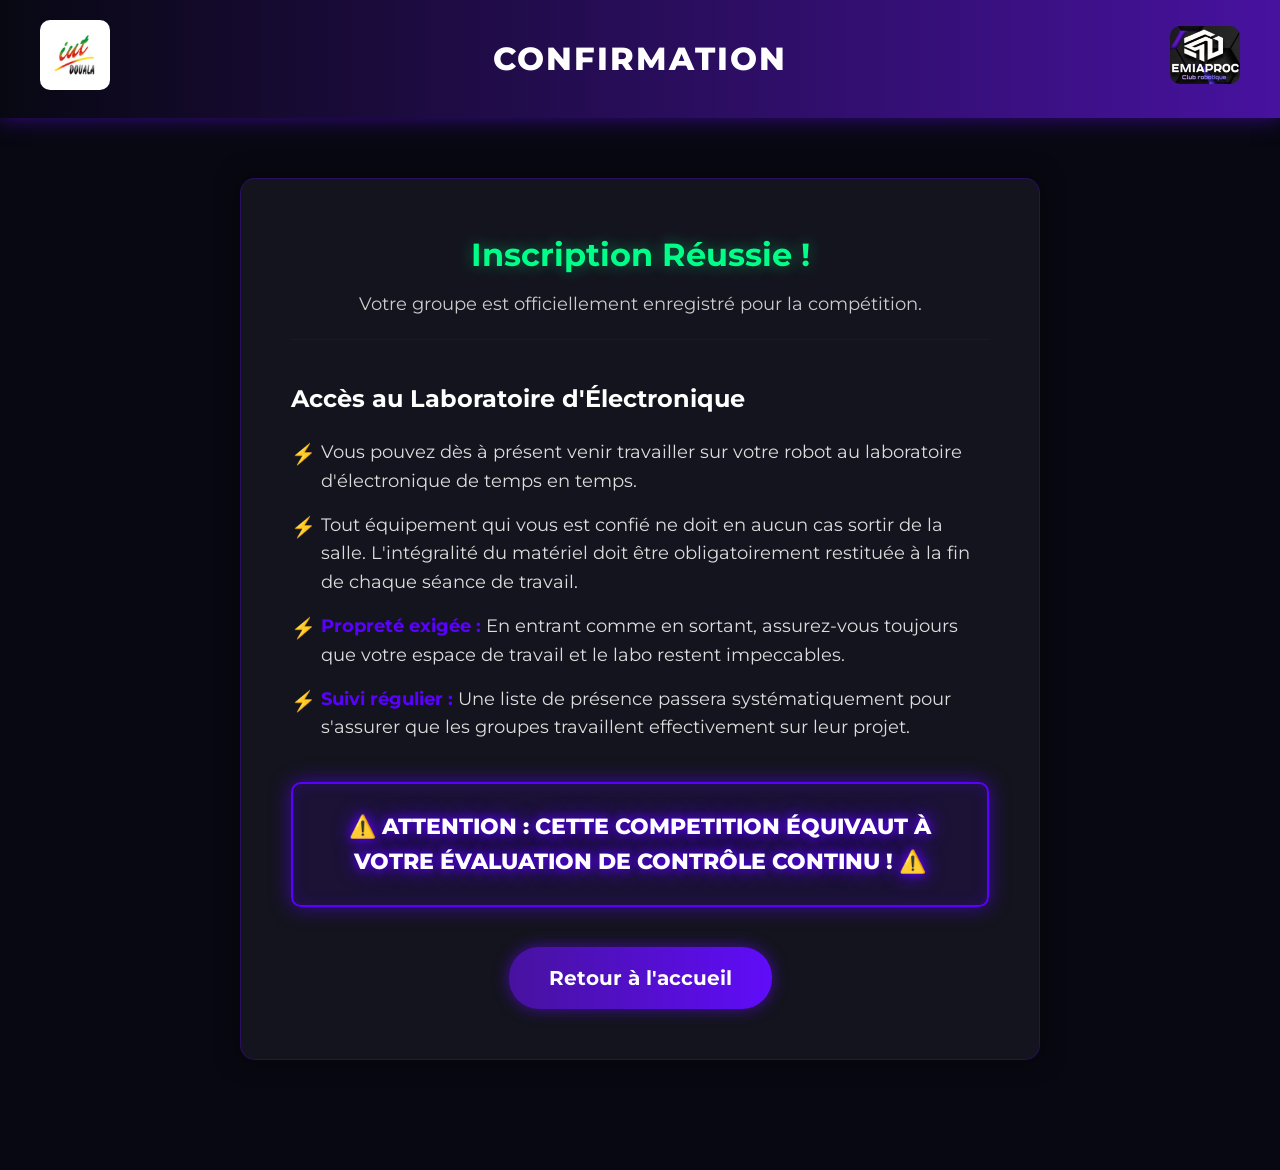
==== detail1.html @ 63fb0957 "competition geii" ====
<!DOCTYPE html>
<html lang="fr">
<head>
    <meta charset="UTF-8">
    <meta name="viewport" content="width=device-width, initial-scale=1.0">
    <title>Confirmation - Concours de Robotique GEII</title>
    <link href="https://fonts.googleapis.com/css2?family=Montserrat:wght@400;600;800&display=swap" rel="stylesheet">
    <link rel="stylesheet" href="style.css">
</head>
<body>

    <header>
        <div class="header-content">
            <div class="logo-container">
                <img src="image/iut logo.png" alt="Logo IUT de Douala">
            </div>
            <h1>CONFIRMATION</h1>
            <div class="logo-container">
                <img src="image/logo emiaproc.jpg" alt="Logo Club Robotique">
            </div>
        </div>
    </header>

    <section class="success-section">
        <div class="success-container">
            <div class="success-header">
                <h2> Inscription Réussie !</h2>
                <p>Votre groupe est officiellement enregistré pour la compétition.</p>
            </div>

            <div class="lab-rules">
                <h3>Accès au Laboratoire d'Électronique</h3>
                <ul>
                    <li>Vous pouvez dès à présent venir travailler sur votre robot au laboratoire d'électronique de temps en temps.</li>
                    <li>Tout équipement qui vous est confié ne doit en aucun cas sortir de la salle.
                         L'intégralité du matériel doit être obligatoirement restituée à la fin de chaque séance de travail.</li>
                    <li><strong>Propreté exigée :</strong> En entrant comme en sortant, assurez-vous toujours que votre espace de travail et le labo restent impeccables.</li>
                    <li><strong>Suivi régulier :</strong> Une liste de présence passera systématiquement pour s'assurer que les groupes travaillent effectivement sur leur projet.</li>
                </ul>
            </div>

            <div class="critical-warning">
                <p>⚠️ ATTENTION : CETTE COMPETITION ÉQUIVAUT À VOTRE ÉVALUATION DE CONTRÔLE CONTINU ! ⚠️</p>
            </div>

            <div class="cta-container" style="margin-top: 40px;">
                <a href="index.html" class="btn-gradient">Retour à l'accueil</a>
            </div>
        </div>
    </section>

</body>
</html>
---- style.css ----
/* ===== GLOBAL ===== */
*{
    margin:0;
    padding:0;
    box-sizing:border-box;
    font-family: 'Montserrat', sans-serif;
}

body{
    background-color:#080812;
    color:#ffffff;
    line-height:1.6;
    padding-bottom: 50px; /* Espace en bas de page */
}

/* ===== HEADER ===== */
header{
    background: linear-gradient(90deg,#080812,#47129f);
    padding:20px;
    box-shadow:0 0 20px rgba(96,12,249,0.5);
}

.header-content {
    display: flex;
    justify-content: space-between;
    align-items: center;
    max-width: 1200px;
    margin: 0 auto;
}

.logo-container img{
    width:70px; /* Taille ajustable pour les logos */
    border-radius:10px;
}

h1{
    font-weight:800;
    color:#ffffff;
    text-transform: uppercase;
    letter-spacing: 2px;
}

/* ===== HERO SECTION ===== */
.hero{
    position:relative;
    text-align:center;
}

.hero-image{
    width:100%;
    height:650px;
    object-fit:cover;
    opacity:0.4;
}

.hero-text{
    position:absolute;
    top:50%;
    left:50%;
    transform:translate(-50%,-50%);
    width: 100%;
}

.hero-text h2{
    font-size:55px;
    color:#ffffff;
    text-shadow:0 0 20px #600cf9, 0 0 40px #47129f;
}

.hero-text p{
    font-size:24px;
    color:#ccc;
    margin-top: 10px;
}

/* ===== SECTIONS GENERALES ===== */
section{
    padding:60px 10%;
}

section h2{
    margin-bottom:40px;
    font-size:36px;
    color:#600cf9; /* Violet plus clair pour lisibilité */
    text-align:center;
    text-shadow: 0 0 10px rgba(96,12,249,0.5);
}

/* ===== RÈGLES DU GROUPE ===== */
.rules-box {
    background: rgba(255, 255, 255, 0.05);
    border: 1px solid rgba(96,12,249,0.3);
    border-radius: 15px;
    padding: 30px;
    max-width: 800px;
    margin: 0 auto;
    box-shadow: 0 0 15px rgba(0,0,0,0.5);
}

.rules-box ul {
    list-style-type: none;
}

.rules-box li {
    font-size: 18px;
    margin-bottom: 15px;
    padding-left: 30px;
    position: relative;
}

.rules-box li::before {
    content: "▹";
    position: absolute;
    left: 0;
    color: #600cf9;
    font-size: 24px;
    font-weight: bold;
}

/* ===== IMAGES ROBOTS (EFFET GLOW & SCALE) ===== */
.robots-container {
    display: flex;
    justify-content: center;
    gap: 50px;
    flex-wrap: wrap;
}

.robot-frame {
    width: 400px; /* Taille fixe pour l'égalité des cadres */
    text-align: center;
}

.robot-frame img {
    width: 100%;
    height: 300px; /* Hauteur fixe pour que tout soit symétrique */
    object-fit: cover; /* Permet à l'image de bien remplir le cadre sans se déformer */
    border-radius: 20px; /* Bords adoucis */
    border: 2px solid transparent;
    transition: all 0.4s ease-in-out; /* Animation fluide */
}

/* Animation au survol */
.robot-frame img:hover {
    transform: scale(1.08); /* Agrandissement */
    border-color: #600cf9;
    box-shadow: 0 0 25px #600cf9, 0 0 50px rgba(96,12,249,0.5); /* Effet Glow */
}

.robot-frame h3 {
    margin-top: 20px;
    font-size: 22px;
    color: #ffffff;
}

/* ===== BOUTON S'ENREGISTRER ===== */
.cta-container {
    text-align: center;
    margin-top: 20px;
}

.btn-gradient {
    display: inline-block;
    padding: 15px 40px;
    font-size: 20px;
    font-weight: bold;
    color: #fff;
    text-decoration: none;
    background: linear-gradient(90deg, #47129f, #600cf9, #47129f);
    background-size: 200% auto;
    border-radius: 30px;
    transition: all 0.4s ease;
    box-shadow: 0 0 15px rgba(96,12,249,0.6);
}

.btn-gradient:hover {
    background-position: right center;
    transform: scale(1.1); /* Agrandissement du bouton */
    box-shadow: 0 0 30px rgba(96,12,249,1); /* Intensification de l'ombre */
}







/* ===== PAGE INSCRIPTION ===== */
.form-section {
    padding: 40px 10%;
    display: flex;
    justify-content: center;
}

.form-container {
    background: rgba(255, 255, 255, 0.05);
    border: 1px solid rgba(96,12,249,0.3);
    border-radius: 15px;
    padding: 40px;
    width: 100%;
    max-width: 800px;
    box-shadow: 0 0 20px rgba(0,0,0,0.5);
}

.input-group {
    margin-bottom: 25px;
    display: flex;
    flex-direction: column;
}

.input-group label {
    font-size: 18px;
    font-weight: 600;
    margin-bottom: 10px;
    color: #5A00FF; /* Le violet vif que tu as choisi */
}

.info-text {
    font-size: 14px;
    color: #aaa;
    margin-bottom: 10px;
    font-style: italic;
}

.input-group input[type="text"],
.input-group select {
    width: 100%;
    padding: 15px;
    margin-bottom: 10px;
    background-color: #121222;
    border: 1px solid #333;
    border-radius: 8px;
    color: #fff;
    font-size: 16px;
    outline: none;
    transition: 0.3s;
}

.input-group input[type="text"]:focus,
.input-group select:focus {
    border-color: #5A00FF;
    box-shadow: 0 0 10px rgba(90, 0, 255, 0.4);
}

.checkbox-group {
    display: flex;
    align-items: flex-start;
    gap: 15px;
    margin-bottom: 30px;
    background: rgba(90, 0, 255, 0.1);
    padding: 20px;
    border-radius: 8px;
    border-left: 4px solid #5A00FF;
}

.checkbox-group input[type="checkbox"] {
    width: 20px;
    height: 20px;
    margin-top: 5px;
    cursor: pointer;
}

.checkbox-group label {
    font-size: 15px;
    color: #ddd;
    cursor: pointer;
}

/* Bouton du formulaire (enlève le soulignement et adapte pour le form) */
button.btn-gradient {
    width: 100%;
    border: none;
    cursor: pointer;
    font-family: 'Montserrat', sans-serif;
}

button.btn-gradient:disabled {
    opacity: 0.5;
    cursor: not-allowed;
}







/* ===== PAGE DETAIL (CONFIRMATION) ===== */
.success-section {
    padding: 60px 10%;
    display: flex;
    justify-content: center;
}

.success-container {
    background: rgba(255, 255, 255, 0.05);
    border: 1px solid rgba(90, 0, 255, 0.3);
    border-radius: 15px;
    padding: 50px;
    max-width: 800px;
    width: 100%;
    box-shadow: 0 0 25px rgba(0,0,0,0.5);
}

.success-header {
    text-align: center;
    margin-bottom: 40px;
    border-bottom: 1px solid rgba(90, 0, 255, 0.2);
    padding-bottom: 20px;
}

.success-header h2 {
    color: #00ff88; /* Un vert néon pour marquer le succès */
    font-size: 32px;
    margin-bottom: 10px;
    text-shadow: 0 0 15px rgba(0, 255, 136, 0.4);
}

.success-header p {
    font-size: 18px;
    color: #ccc;
}

.lab-rules {
    margin-bottom: 40px;
}

.lab-rules h3 {
    color: #ffffff;
    font-size: 24px;
    margin-bottom: 20px;
}

.lab-rules ul {
    list-style-type: none;
}

.lab-rules li {
    font-size: 18px;
    margin-bottom: 15px;
    padding-left: 30px;
    position: relative;
    color: #ddd;
}

.lab-rules li::before {
    content: "⚡"; /* Petite icône éclair pour l'électronique */
    position: absolute;
    left: 0;
    font-size: 20px;
}

.lab-rules strong {
    color: #5A00FF;
}

/* Le message final brillant et imposant */
.critical-warning {
    background: rgba(90, 0, 255, 0.1);
    padding: 25px;
    border-radius: 10px;
    border: 2px solid #5A00FF;
    text-align: center;
    box-shadow: 0 0 20px rgba(90, 0, 255, 0.6), inset 0 0 15px rgba(90, 0, 255, 0.2);
    animation: pulseGlow 2s infinite alternate;
}

.critical-warning p {
    color: #fff;
    font-size: 22px;
    font-weight: 800;
    text-shadow: 0 0 10px #5A00FF, 0 0 20px #5A00FF;
    margin: 0;
}

/* Animation pour faire pulser la lumière du message d'alerte */
@keyframes pulseGlow {
    from {
        box-shadow: 0 0 15px rgba(90, 0, 255, 0.4), inset 0 0 10px rgba(90, 0, 255, 0.1);
    }
    to {
        box-shadow: 0 0 35px rgba(90, 0, 255, 0.8), inset 0 0 25px rgba(90, 0, 255, 0.3);
    }
}



footer{
    background:#000000;
    text-align:center;
    padding:25px;
    margin-top:40px;
    font-size:14px;
    color:#aaa;
}


.phase{
    background:#121226;
    padding:25px;
    margin-top:20px;
    border-radius:12px;
    transition:0.3s;
}


.phase:hover{
    transform:translateY(-5px);
    box-shadow:0 0 20px rgba(96,12,249,0.6);
}

.phase h3{
    color:#600cf9;
    margin-bottom:10px;
}



.conditions ul{
    list-style:none;
    margin-top:20px;
}

.conditions li{
    background:#121226;
    padding:15px;
    margin-bottom:12px;
    border-left:5px solid #600cf9;
    border-radius:8px;
}
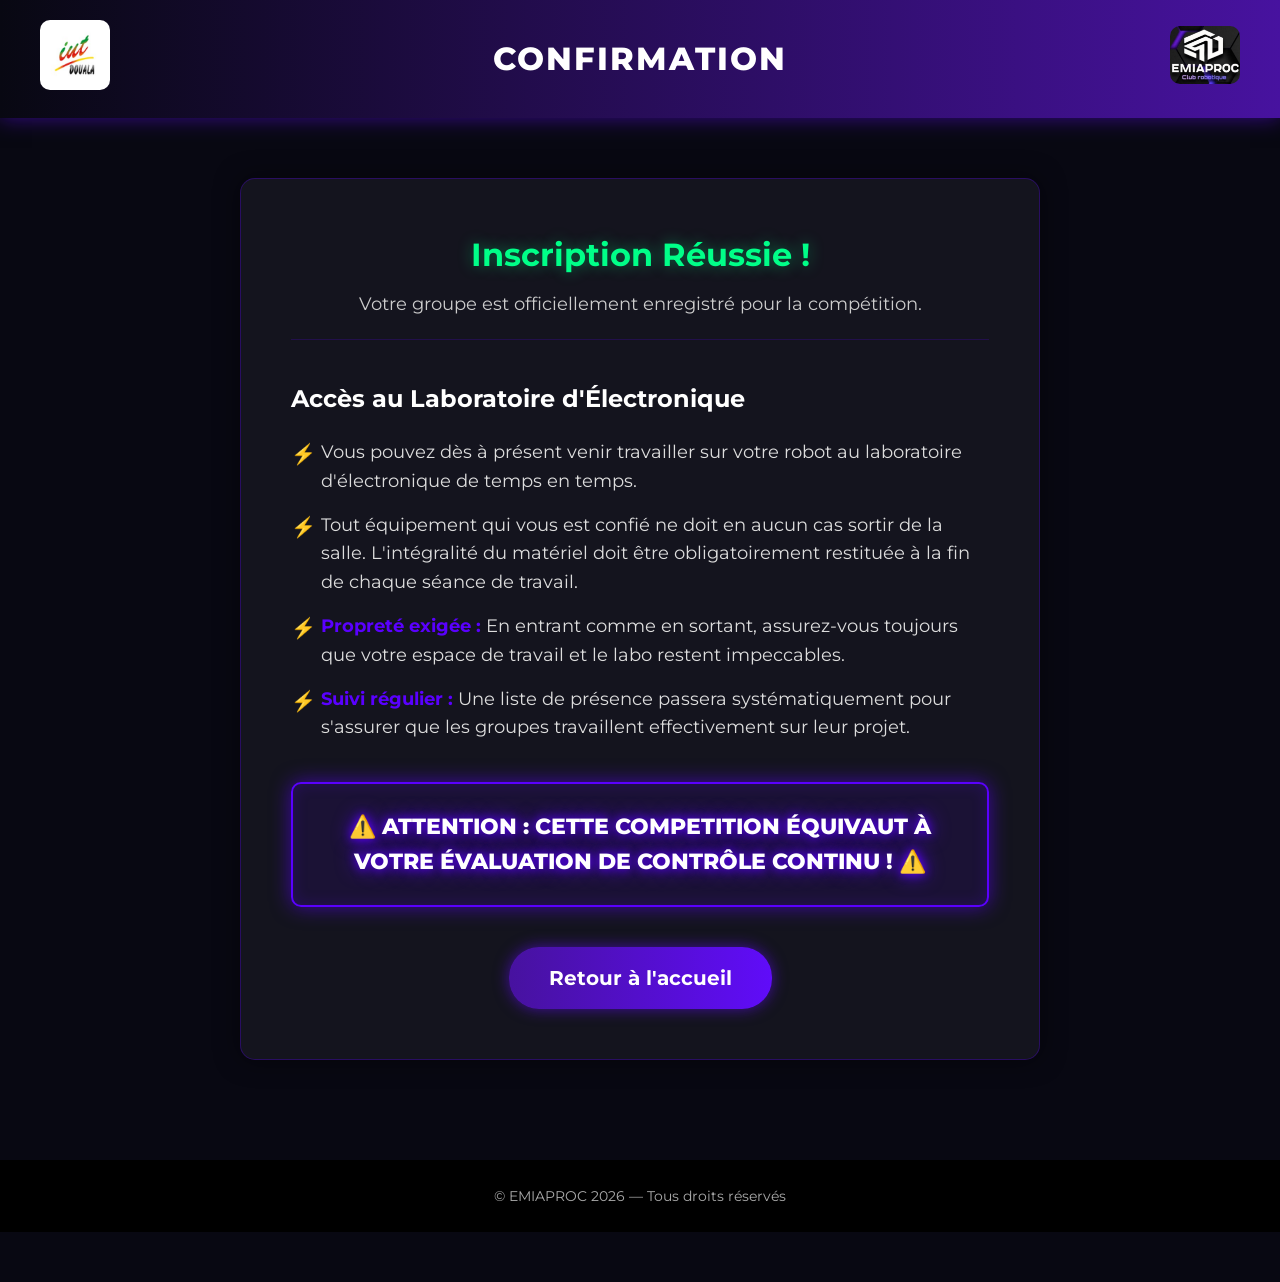
==== commit 7208a212: "Update detail1.html" ====
--- a/detail1.html
+++ b/detail1.html
@@ -2,7 +2,7 @@
 <html lang="fr">
 <head>
     <meta charset="UTF-8">
-    <meta name="viewport" content="width=device-width, initial-scale=1.0">
+    <meta name="viewport" content="width=1200">
     <title>Confirmation - Concours de Robotique GEII</title>
     <link href="https://fonts.googleapis.com/css2?family=Montserrat:wght@400;600;800&display=swap" rel="stylesheet">
     <link rel="stylesheet" href="style.css">
@@ -49,5 +49,10 @@
         </div>
     </section>
 
+    <footer>
+    <p>© EMIAPROC 2026 — Tous droits réservés</p>
+
+    </footer>
+
 </body>
 </html>
--- a/style.css
+++ b/style.css
@@ -426,4 +426,74 @@
     margin-bottom:12px;
     border-left:5px solid #600cf9;
     border-radius:8px;
+}
+
+
+
+/* ========================================= */
+/* ===== RESPONSIVE DESIGN (TÉLÉPHONES) ==== */
+/* ========================================= */
+
+@media screen and (max-width: 768px) {
+    
+    /* --- HEADER --- */
+    .header-content {
+        flex-direction: column; /* Superpose les éléments de haut en bas */
+        text-align: center;
+        gap: 10px;
+    }
+    .header-content h1 {
+        font-size: 22px; /* Réduit la taille du titre */
+        order: 2; /* Met le titre sous les logos */
+        margin-top: 10px;
+    }
+    .logo-container {
+        justify-content: center;
+    }
+    .logo-container img {
+        width: 50px; /* Réduit la taille des logos */
+    }
+
+    /* --- HERO SECTION (AFFICHE) --- */
+    .hero-text h2 {
+        font-size: 32px; /* Titre plus petit */
+    }
+    .hero-text p {
+        font-size: 16px;
+    }
+
+    /* --- SECTIONS GÉNÉRALES --- */
+    section {
+        padding: 40px 5%; /* Réduit l'espace vide sur les côtés */
+    }
+    section h2 {
+        font-size: 28px;
+    }
+
+    /* --- PRÉSENTATION --- */
+    .presentation-content {
+        padding: 20px;
+        border-radius: 10px;
+        border-left: none;
+        border-top: 4px solid #5A00FF; /* Passe la barre violette en haut */
+    }
+
+    /* --- ROBOTS --- */
+    .robots-container {
+        flex-direction: column; /* Superpose les images des robots */
+        align-items: center;
+        gap: 30px;
+    }
+    .robot-frame {
+        width: 100%; /* S'adapte à la largeur de l'écran */
+        max-width: 350px;
+    }
+
+    /* --- FORMULAIRE D'INSCRIPTION --- */
+    .form-container {
+        padding: 20px;
+    }
+    .checkbox-group {
+        flex-direction: column;
+    }
 }
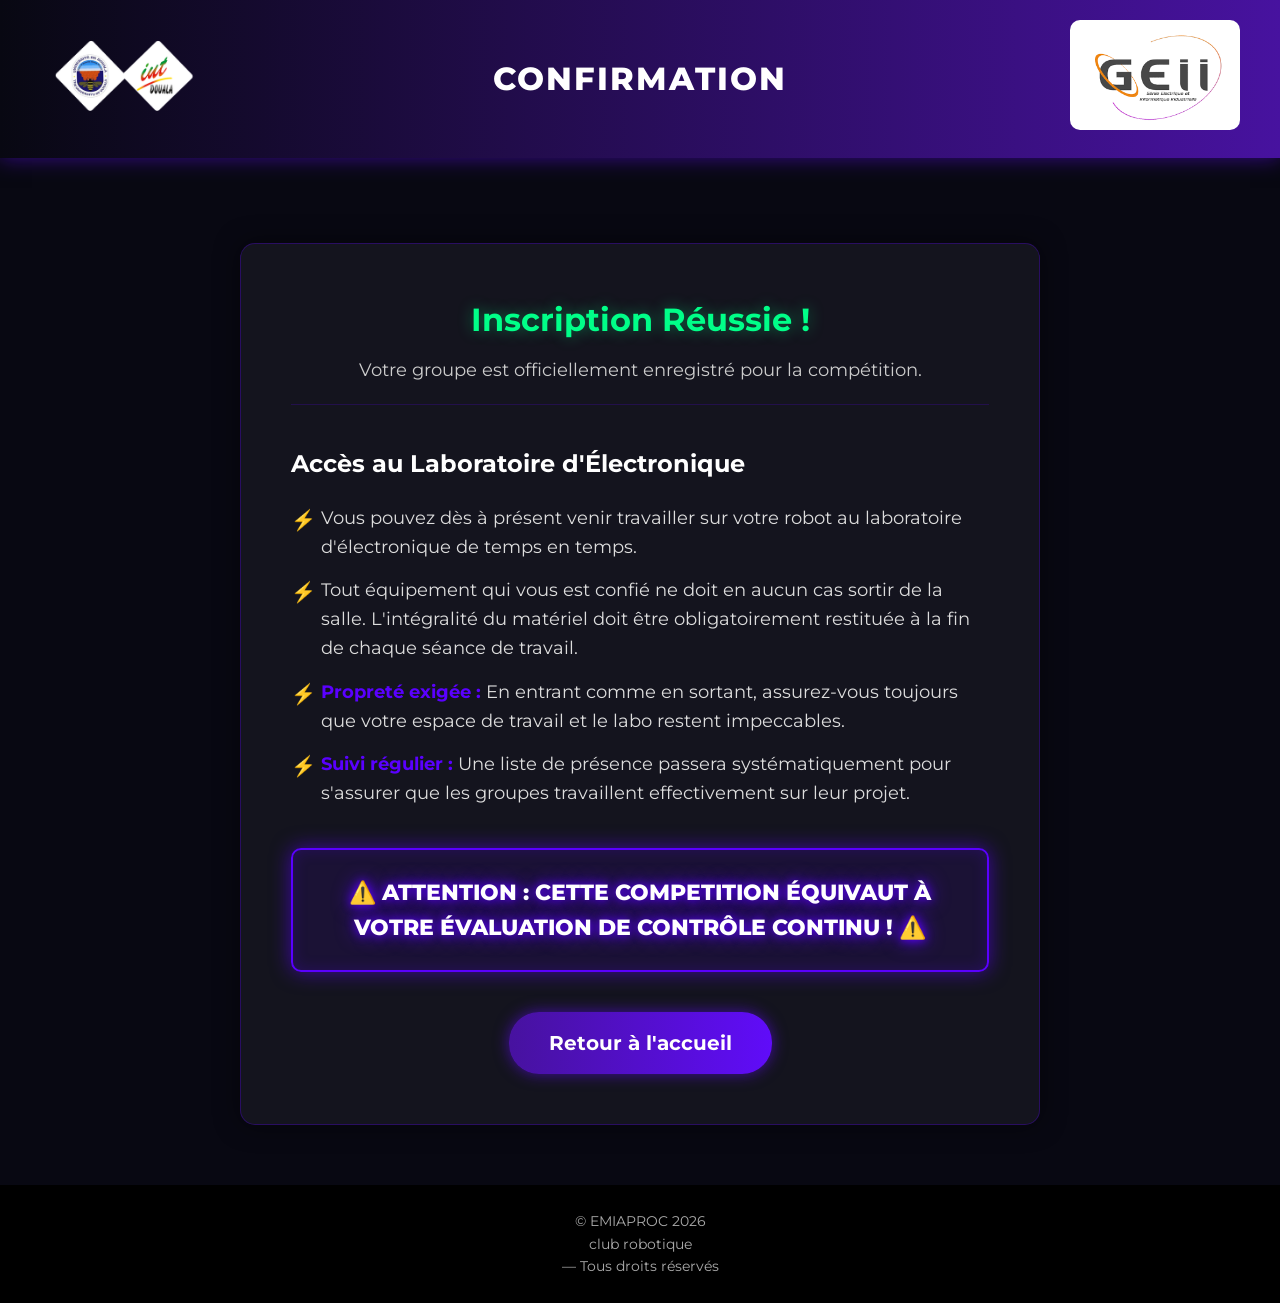
==== commit cbfca192: "main" ====
--- a/detail1.html
+++ b/detail1.html
@@ -11,16 +11,18 @@
 
     <header>
         <div class="header-content">
-            <div class="logo-container">
-                <img src="image/iut logo.png" alt="Logo IUT de Douala">
+            <div class="log2o-container">
+                <img src="image/image.png" alt="Logo IUT de Douala">
             </div>
             <h1>CONFIRMATION</h1>
-            <div class="logo-container">
-                <img src="image/logo emiaproc.jpg" alt="Logo Club Robotique">
+            <div class="log2o-container">
+                <img src="image/geii.png" alt="Logo Club Robotique">
             </div>
         </div>
     </header>
+<br>
 
+<p>
     <section class="success-section">
         <div class="success-container">
             <div class="success-header">
@@ -48,11 +50,18 @@
             </div>
         </div>
     </section>
+    
+    
+    <footer>
+    <p>© EMIAPROC 2026 </p>
+        <p>club robotique </p>
+       <p> — Tous droits réservés</p>
+    </p>
+    </footer>
+    </p>
 
-    <footer>
-    <p>© EMIAPROC 2026 — Tous droits réservés</p>
-
-    </footer>
+    
+    
 
 </body>
 </html>
--- a/style.css
+++ b/style.css
@@ -6,13 +6,17 @@
     font-family: 'Montserrat', sans-serif;
 }
 
-body{
-    background-color:#080812;
-    color:#ffffff;
-    line-height:1.6;
-    padding-bottom: 50px; /* Espace en bas de page */
-}
-
+body {
+    background-color: #080812;
+    color: #ffffff;
+    line-height: 1.6;
+    margin: 0;
+    
+    /* La magie Flexbox commence ici */
+    display: flex;
+    flex-direction: column;
+    min-height: 100vh; /* Prend au moins 100% de la hauteur de l'écran */
+}
 /* ===== HEADER ===== */
 header{
     background: linear-gradient(90deg,#080812,#47129f);
@@ -30,6 +34,12 @@
 
 .logo-container img{
     width:70px; /* Taille ajustable pour les logos */
+    border-radius:10px;
+}
+
+
+.log2o-container img{
+    width:170px; /* Taille ajustable pour les logos */
     border-radius:10px;
 }
 
@@ -384,14 +394,20 @@
 
 
 
-footer{
-    background:#000000;
-    text-align:center;
-    padding:25px;
-    margin-top:40px;
-    font-size:14px;
-    color:#aaa;
-}
+footer {
+    background: #000000;
+    text-align: center;
+    padding: 25px;
+    font-size: 14px;
+    color: #aaa;
+    width: 100%;
+    
+    /* La ligne magique qui pousse le footer en bas */
+    margin-top: auto; 
+}
+
+
+
 
 
 .phase{
@@ -430,70 +446,3 @@
 
 
 
-/* ========================================= */
-/* ===== RESPONSIVE DESIGN (TÉLÉPHONES) ==== */
-/* ========================================= */
-
-@media screen and (max-width: 768px) {
-    
-    /* --- HEADER --- */
-    .header-content {
-        flex-direction: column; /* Superpose les éléments de haut en bas */
-        text-align: center;
-        gap: 10px;
-    }
-    .header-content h1 {
-        font-size: 22px; /* Réduit la taille du titre */
-        order: 2; /* Met le titre sous les logos */
-        margin-top: 10px;
-    }
-    .logo-container {
-        justify-content: center;
-    }
-    .logo-container img {
-        width: 50px; /* Réduit la taille des logos */
-    }
-
-    /* --- HERO SECTION (AFFICHE) --- */
-    .hero-text h2 {
-        font-size: 32px; /* Titre plus petit */
-    }
-    .hero-text p {
-        font-size: 16px;
-    }
-
-    /* --- SECTIONS GÉNÉRALES --- */
-    section {
-        padding: 40px 5%; /* Réduit l'espace vide sur les côtés */
-    }
-    section h2 {
-        font-size: 28px;
-    }
-
-    /* --- PRÉSENTATION --- */
-    .presentation-content {
-        padding: 20px;
-        border-radius: 10px;
-        border-left: none;
-        border-top: 4px solid #5A00FF; /* Passe la barre violette en haut */
-    }
-
-    /* --- ROBOTS --- */
-    .robots-container {
-        flex-direction: column; /* Superpose les images des robots */
-        align-items: center;
-        gap: 30px;
-    }
-    .robot-frame {
-        width: 100%; /* S'adapte à la largeur de l'écran */
-        max-width: 350px;
-    }
-
-    /* --- FORMULAIRE D'INSCRIPTION --- */
-    .form-container {
-        padding: 20px;
-    }
-    .checkbox-group {
-        flex-direction: column;
-    }
-}
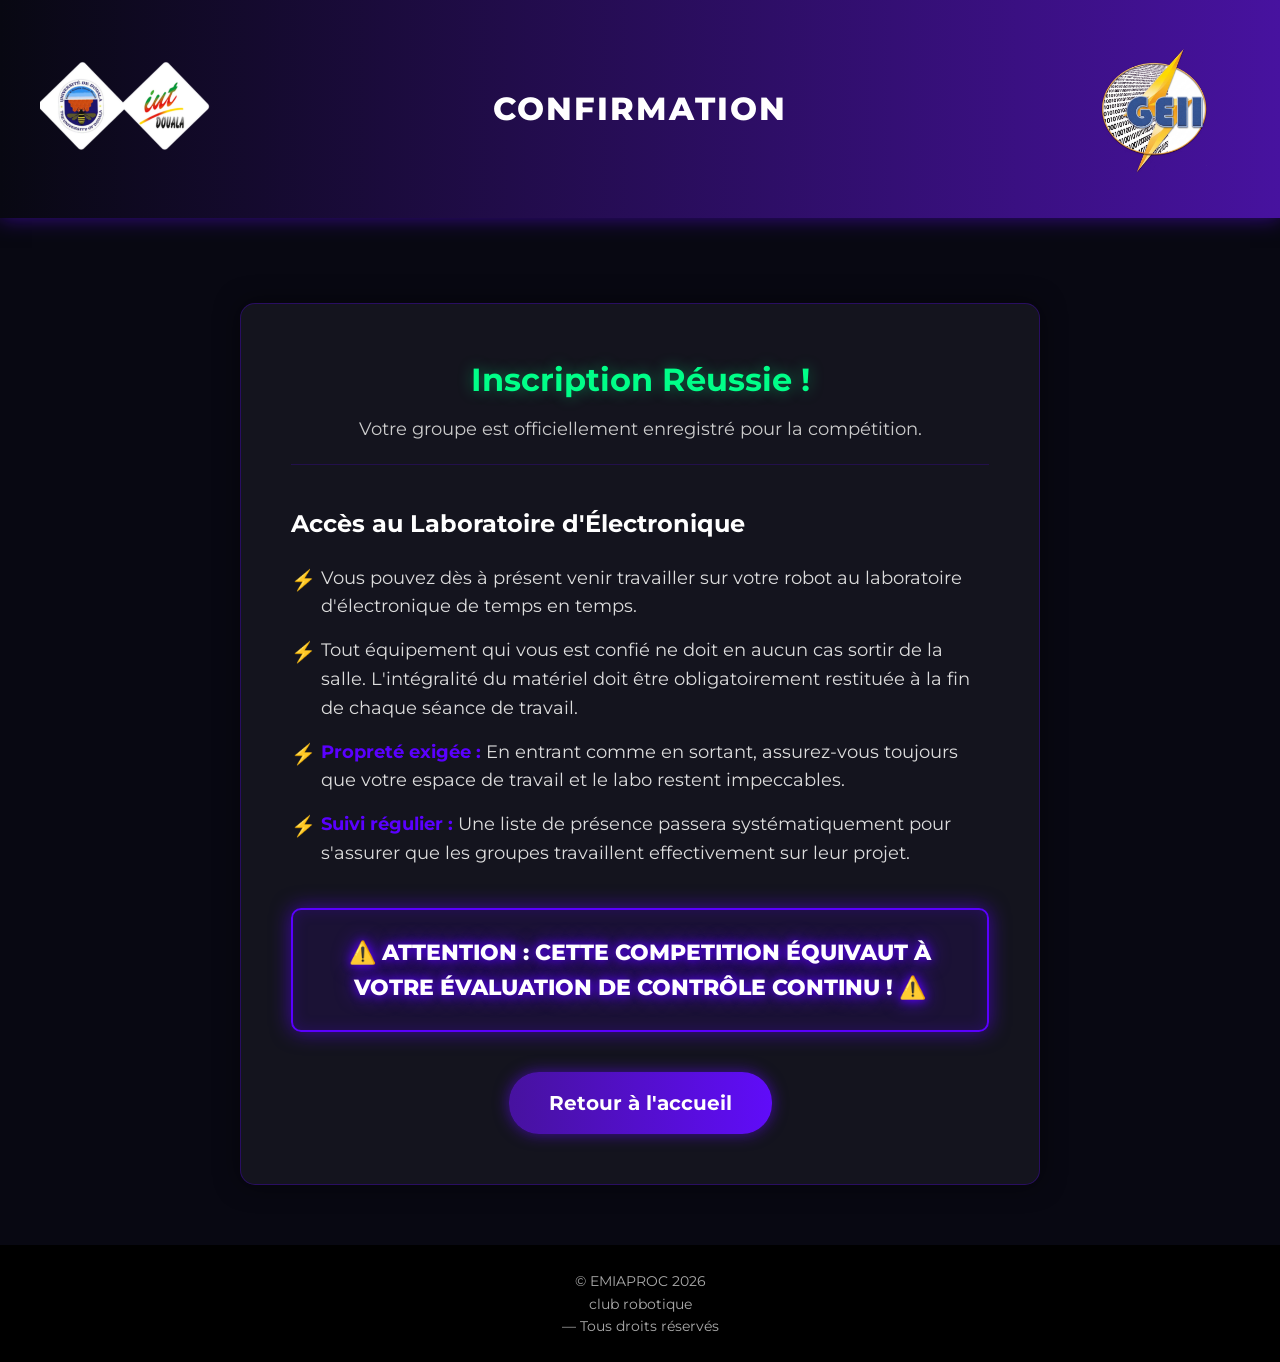
==== commit b4cc078e: "correction" ====
--- a/detail1.html
+++ b/detail1.html
@@ -12,11 +12,11 @@
     <header>
         <div class="header-content">
             <div class="log2o-container">
-                <img src="image/image.png" alt="Logo IUT de Douala">
+                <img src="image/douala.png" alt="Logo IUT de Douala">
             </div>
             <h1>CONFIRMATION</h1>
             <div class="log2o-container">
-                <img src="image/geii.png" alt="Logo Club Robotique">
+                <img src="image/geii2.png" alt="Logo Club Robotique">
             </div>
         </div>
     </header>
--- a/style.css
+++ b/style.css
@@ -42,6 +42,12 @@
     width:170px; /* Taille ajustable pour les logos */
     border-radius:10px;
 }
+
+.log3o-container img{
+    width:160px; /* Taille ajustable pour les logos */
+    border-radius:10px;
+}
+
 
 h1{
     font-weight:800;
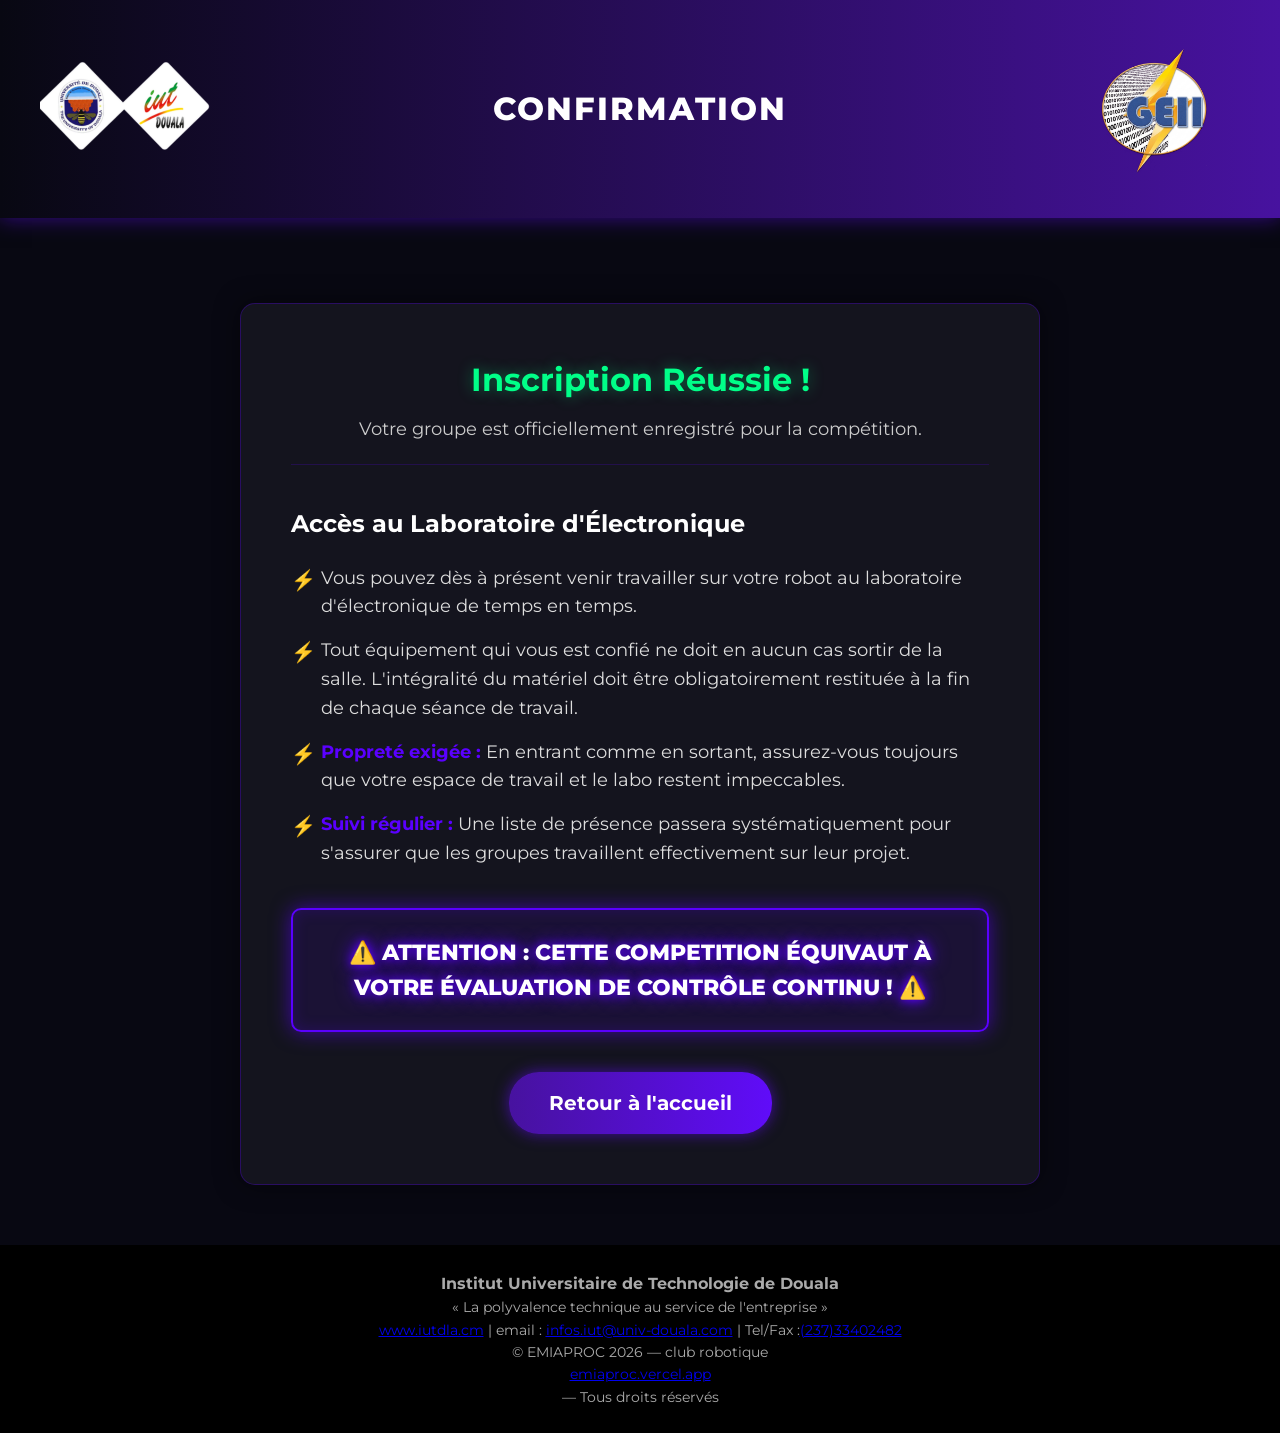
==== commit f7603124: "footer" ====
--- a/detail1.html
+++ b/detail1.html
@@ -53,10 +53,20 @@
     
     
     <footer>
-    <p>© EMIAPROC 2026 </p>
-        <p>club robotique </p>
+    <p><strong><h3>Institut Universitaire de Technologie de Douala</h3></strong></p>
+        <p>« La polyvalence technique au service de l'entreprise »</p>
+        <p>
+        <a href="www.iutdla.cm">www.iutdla.cm</a>
+            
+         | 
+       email : <a href="infos.iut@univ-douala.com">infos.iut@univ-douala.com</a>
+         |
+         Tel/Fax :<a href="tel : +23733402482">(237)33402482</a></p>
+
+        
+    <p>© EMIAPROC 2026  —  club robotique </p>
+    <a href="https://emiaproc.vercel.app/index.html">emiaproc.vercel.app</a>
        <p> — Tous droits réservés</p>
-    </p>
     </footer>
     </p>
 
--- a/style.css
+++ b/style.css
@@ -412,6 +412,13 @@
     margin-top: auto; 
 }
 
+.footer-section strong {
+    color: #5A00FF;
+}
+
+.footer-section a:hover {
+    color: #5A00FF; /* Le lien devient violet au survol */
+}
 
 
 
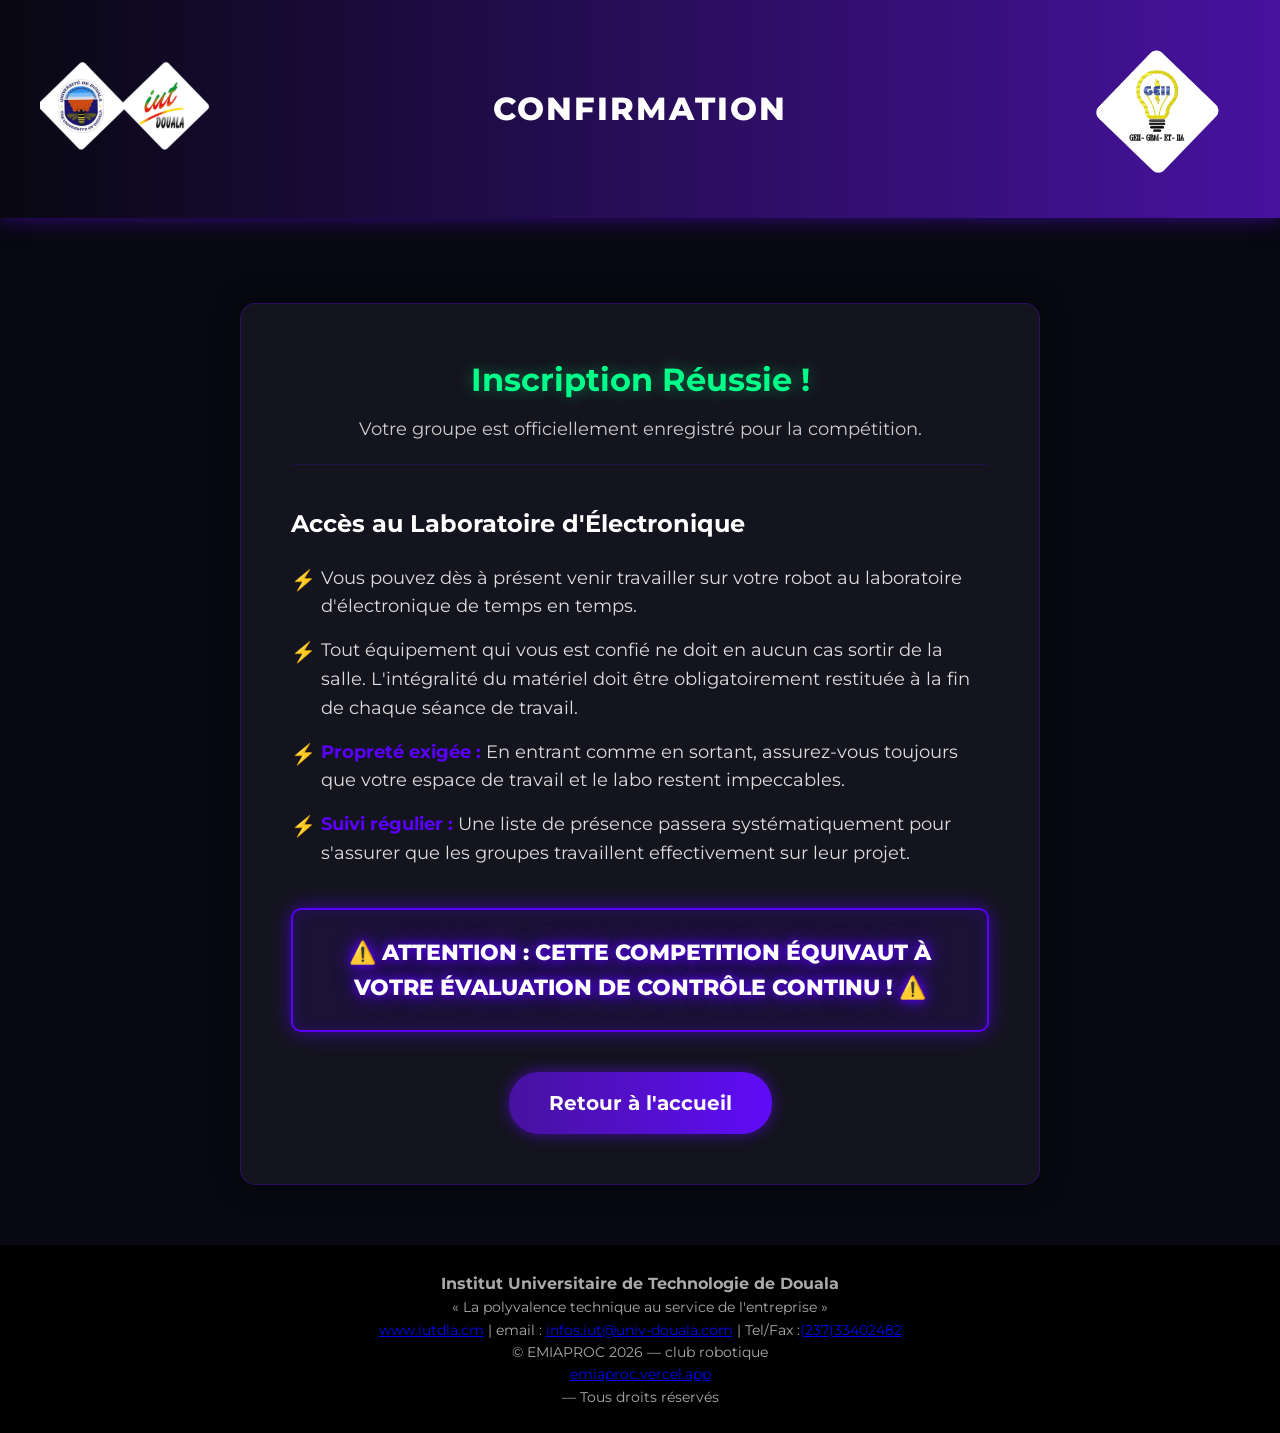
==== commit 4ca6554e: "geii" ====
--- a/detail1.html
+++ b/detail1.html
@@ -16,7 +16,7 @@
             </div>
             <h1>CONFIRMATION</h1>
             <div class="log2o-container">
-                <img src="image/geii2.png" alt="Logo Club Robotique">
+                <img src="image/nova7.png" alt="Logo Club Robotique">
             </div>
         </div>
     </header>
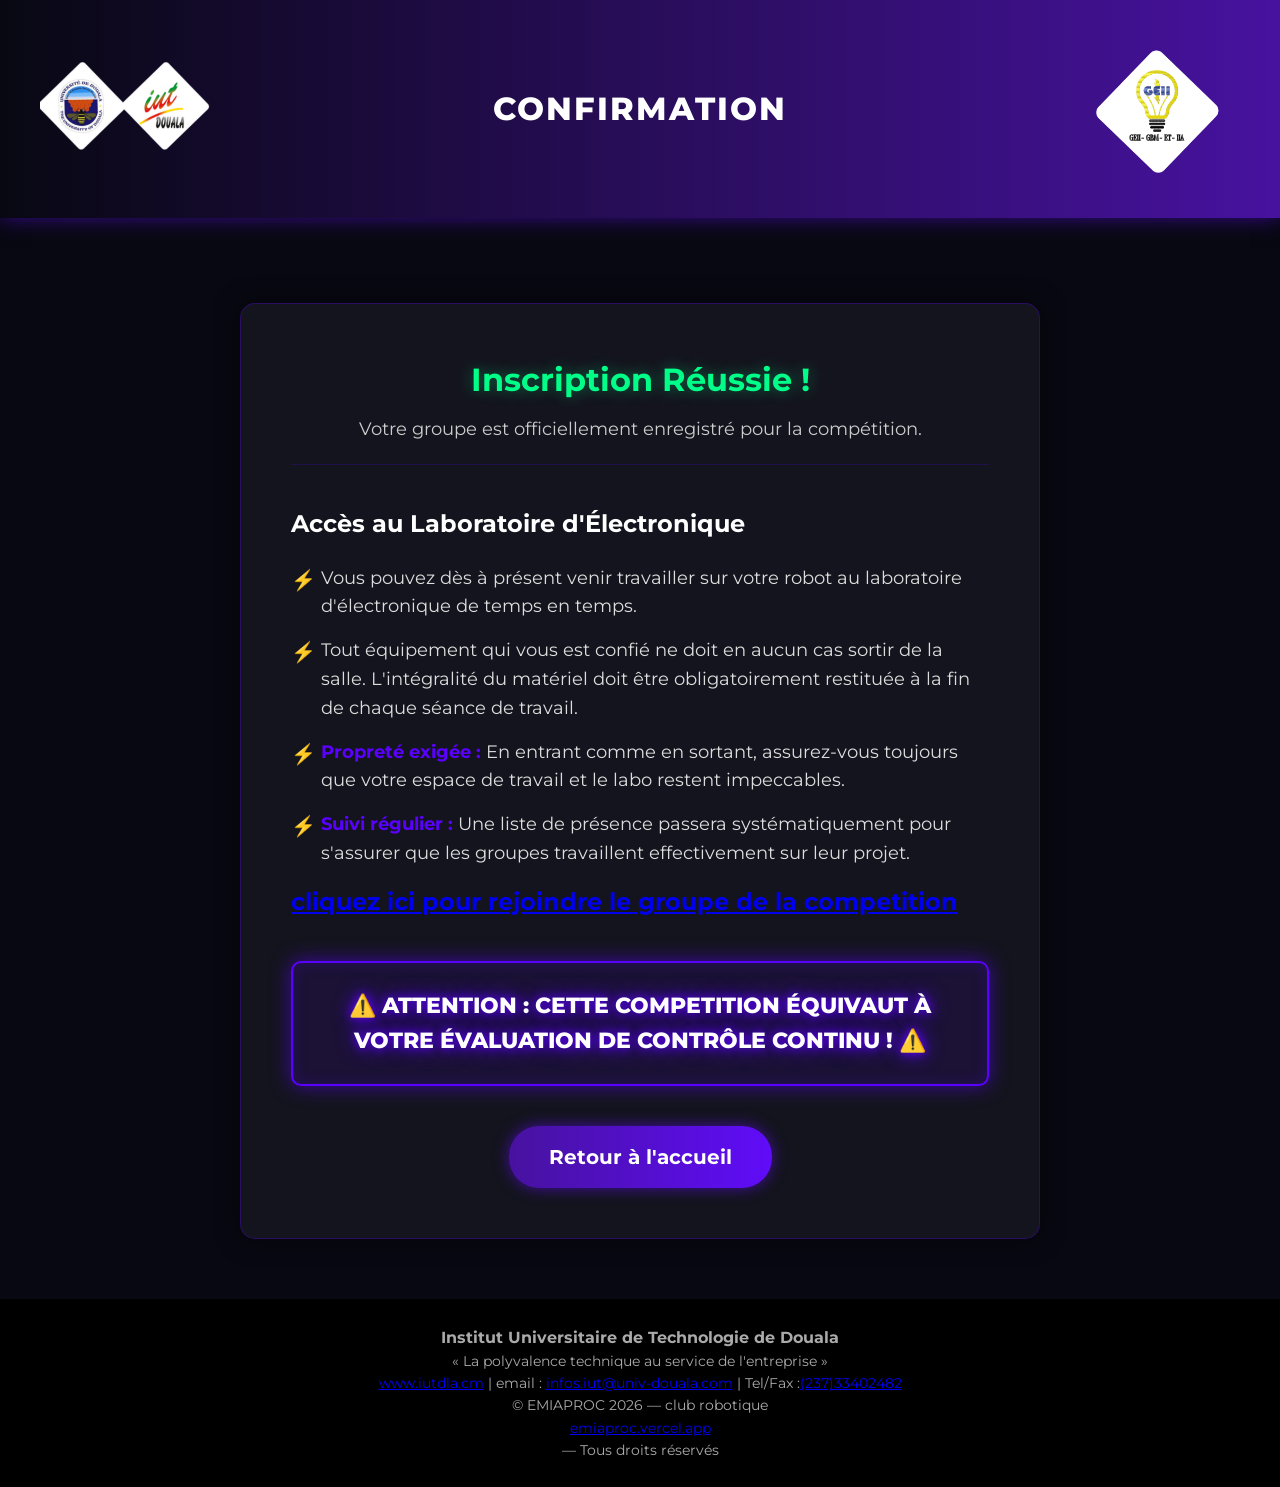
==== commit 507fb78f: "Update detail1.html" ====
--- a/detail1.html
+++ b/detail1.html
@@ -39,7 +39,11 @@
                     <li><strong>Propreté exigée :</strong> En entrant comme en sortant, assurez-vous toujours que votre espace de travail et le labo restent impeccables.</li>
                     <li><strong>Suivi régulier :</strong> Une liste de présence passera systématiquement pour s'assurer que les groupes travaillent effectivement sur leur projet.</li>
                 </ul>
+                <h3 class><a href="https://chat.whatsapp.com/HSdnBN1oej5EAR6pzZVAI7?mode=hqctcla">
+             cliquez ici pour rejoindre le groupe de la competition </a></h3>
             </div>
+
+             
 
             <div class="critical-warning">
                 <p>⚠️ ATTENTION : CETTE COMPETITION ÉQUIVAUT À VOTRE ÉVALUATION DE CONTRÔLE CONTINU ! ⚠️</p>
@@ -71,6 +75,8 @@
     </p>
 
     
+
+    
     
 
 </body>
--- a/style.css
+++ b/style.css
@@ -459,3 +459,80 @@
 
 
 
+
+
+/* ========================================= */
+/* ===== SECTION HERO (SLIDER + TEXTE) ===== */
+/* ========================================= */
+
+.zero {
+    position: relative; /* Conteneur principal */
+    width: 100%;
+    height: 400px; /* Tu peux ajuster cette hauteur */
+    display: flex;
+    align-items: center; /* Centre le texte verticalement */
+    justify-content: center; /* Centre le texte horizontalement */
+    overflow: hidden;
+}
+
+/* --- LE SLIDER (FONCTIONNE COMME UN FOND) --- */
+.slider {
+    position: absolute; /* Se détache pour aller en arrière-plan */
+    top: 0;
+    left: 0;
+    width: 100%;
+    height: 100%;
+    z-index: 1; /* Couche du fond (Niveau 1) */
+}
+
+/* Filtre noir transparent sur les images */
+.overlay {
+    position: absolute;
+    top: 0;
+    left: 0;
+    width: 100%;
+    height: 100%;
+    background: rgba(0, 0, 0, 0.5); /* Assombrit les images de 50% */
+    z-index: 2; /* Au-dessus des images, sous le texte (Niveau 2) */
+}
+
+.slides {
+    display: flex;
+    width: 100%;
+    height: 100%;
+    animation: slideShow 15s infinite; /* 15 secondes au total */
+}
+
+.slide {
+    width: 100%;
+    height: 100%;
+    object-fit: cover; /* Remplit l'espace sans déformer */
+    flex-shrink: 0;
+}
+
+/* --- LE TEXTE FIGÉ --- */
+.zero-text {
+    position: relative;
+    z-index: 3; /* Couche supérieure : reste toujours devant ! (Niveau 3) */
+    text-align: center;
+   /* transform:translate(-50%,-50%);*/
+   
+}
+
+
+
+
+.zero-text h2{
+    font-size:55px;
+    color:#ffffff;
+    text-shadow:0 0 20px #600cf9, 0 0 40px #47129f;
+}
+
+
+/* --- ANIMATION DU DIAPORAMA (AVEC PAUSES) --- */
+@keyframes slideShow {
+    0%, 25% { transform: translateX(0%); }      /* Image 1 reste fixe puis... */
+    33%, 58% { transform: translateX(-100%); }  /* Glisse vers Image 2, reste fixe puis... */
+    66%, 91% { transform: translateX(-200%); }  /* Glisse vers Image 3, reste fixe puis... */
+    100% { transform: translateX(0%); }         /* Retour très rapide au début */
+}
